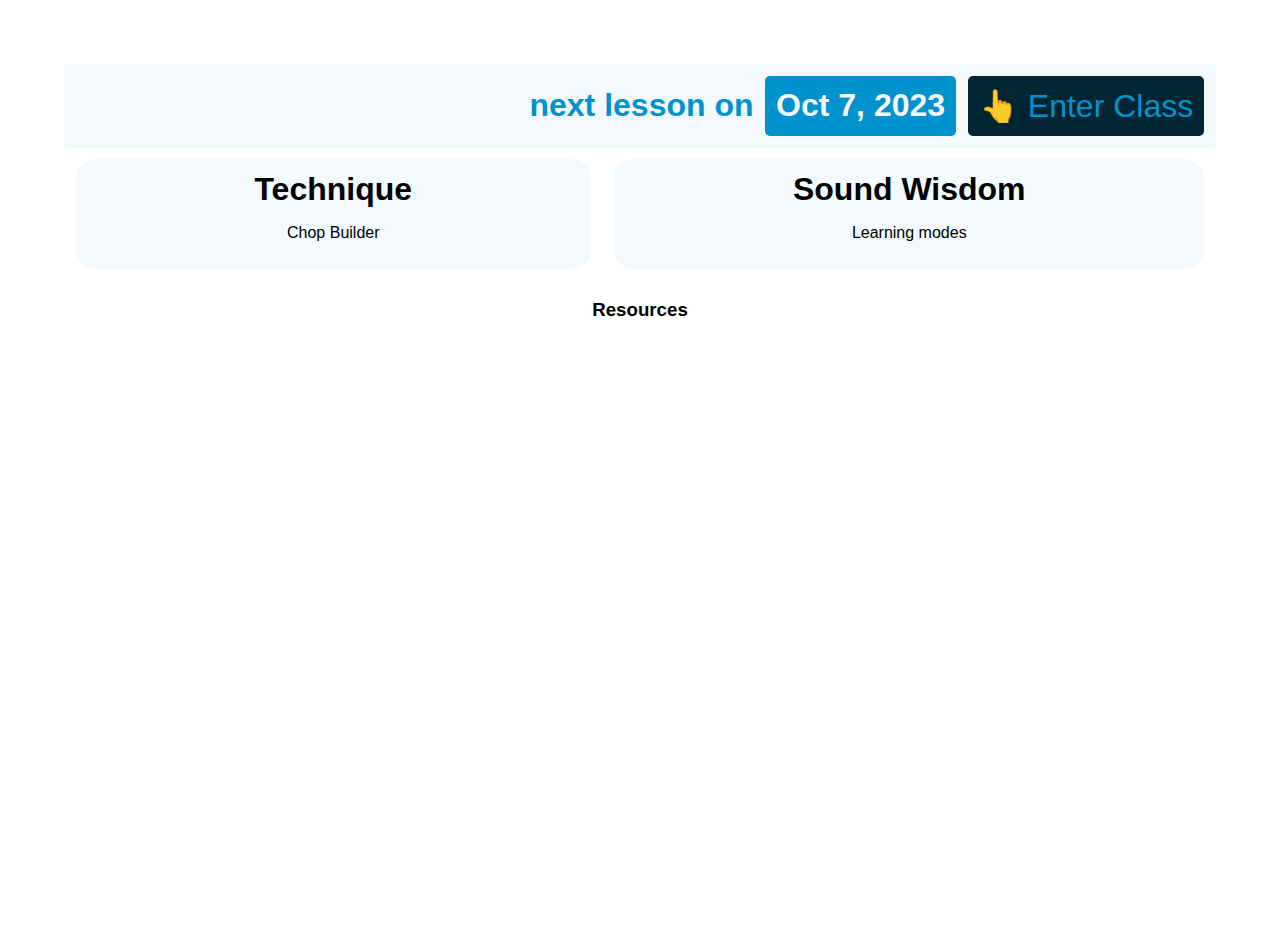
==== index.html @ 84da8ef7 "modified:   alex.css modified:   index.html" ====
<!DOCTYPE html>
<html lang="en">
  <head>
    <meta charset="UTF-8" />
    <meta name="viewport" content="width=device-width, initial-scale=1.0" />
    <title>Alex Virtual Studio</title>
    <link rel="stylesheet" href="alex.css" />
  </head>
  <body>
    <!--Next Lesson Date-->
    <header>
      <h1 class="next_lesson">next lesson on</h1>
      <h1 class="lesson_date">Oct 7, 2023</h1>
      <a
        href="https://us04web.zoom.us/j/8065763371?pwd=xdfckt8kTHu4rwi4Hjz7CuhjrWCZky.1"
        target="_blank"
        class="zoom_link"
        >👆 Enter Class</a
      >
    </header>
    <!--Homework-->
    <div class="homework_container">
      <!--Homework 1-->
      <div class="homework_item">
        <h1>Technique</h1>
        <p>Chop Builder</p>
      </div>
      <!--Homework 2-->
      <div class="homework_item">
        <h1>Sound Wisdom</h1>
        <p>Learning modes</p>
      </div>
    </div>
    <!--Metronome-->

    <section class="resources">
      <h3 style="text-align: center; margin-bottom: 2%">Resources</h3>
      <iframe
        class="metronome"
        src="https://guitarapp.com/metronome.html?embed=true"
        title="Online Metronome"
      >
      </iframe>
    </section>
  </body>
</html>
---- alex.css ----
:root {
  --main-color: hsl(197, 63%, 97%);
  --main-color-dark: hsl(197, 100%, 40%);
  --main-dark-color-darker: hsl(197, 100%, 10%);
  --main-semidark-color: #1b6b93;
  --main-medium-color: #4fc0d0;
  --main-bright-color: #a2ff86;
}

/* Body */
body {
  margin: 5%;
  font-family: "helvetica", sans-serif;
}

/* Header */
header {
  background-color: var(--main-color);
  border-radius: 5px;
  padding: 1%;
  display: flex;
  justify-content: flex-end;
  align-items: center;
}

/* Header Title */
h1 {
  font-size: 2em;
  margin: 0;
}

/* Next Lesson */
.next_lesson {
  text-align: center;
  color: var(--main-color-dark);
  padding: 1%;
}

/* Lesson Date */
.lesson_date {
  text-align: left;
  color: var(--main-color);
  background-color: var(--main-color-dark);
  padding: 1%;
  border-radius: 5px;
}

/* Zoom Link */
.zoom_link {
  display: inline-block;
  border: none;
  padding: 1%;
  margin-left: 1%;
  text-decoration: none;
  background-color: var(--main-dark-color-darker);
  color: var(--main-color-dark);
  text-align: center;
  font-size: 2em;
  border-radius: 5px;
  cursor: pointer;
  text-align: center;
  transition: background 250ms ease-in-out, transform 250ms ease;
  -webkit-appearance: none;
  -moz-appearance: none;
}

.zoom_link:hover {
  background-color: var(--main-medium-color);
  color: var(--main-color);
}

/* Homework Container */
.homework_container {
  display: flex;
  flex-direction: row;
  justify-content: space-between;
  flex-wrap: wrap;
}

/* Homework Item */
.homework_item {
  flex-grow: 1;
  background-color: var(--main-color);
  border-radius: 20px;
  color: var(--main-color-darker);
  padding: 1%;
  margin-top: 1%;
  margin: 1%;
  text-align: center;
}

/* Metronome */
.metronome {
  justify-content: center;
  width: 100%;
  height: 520px;
  border-style: none;
  border-radius: 20px;
}
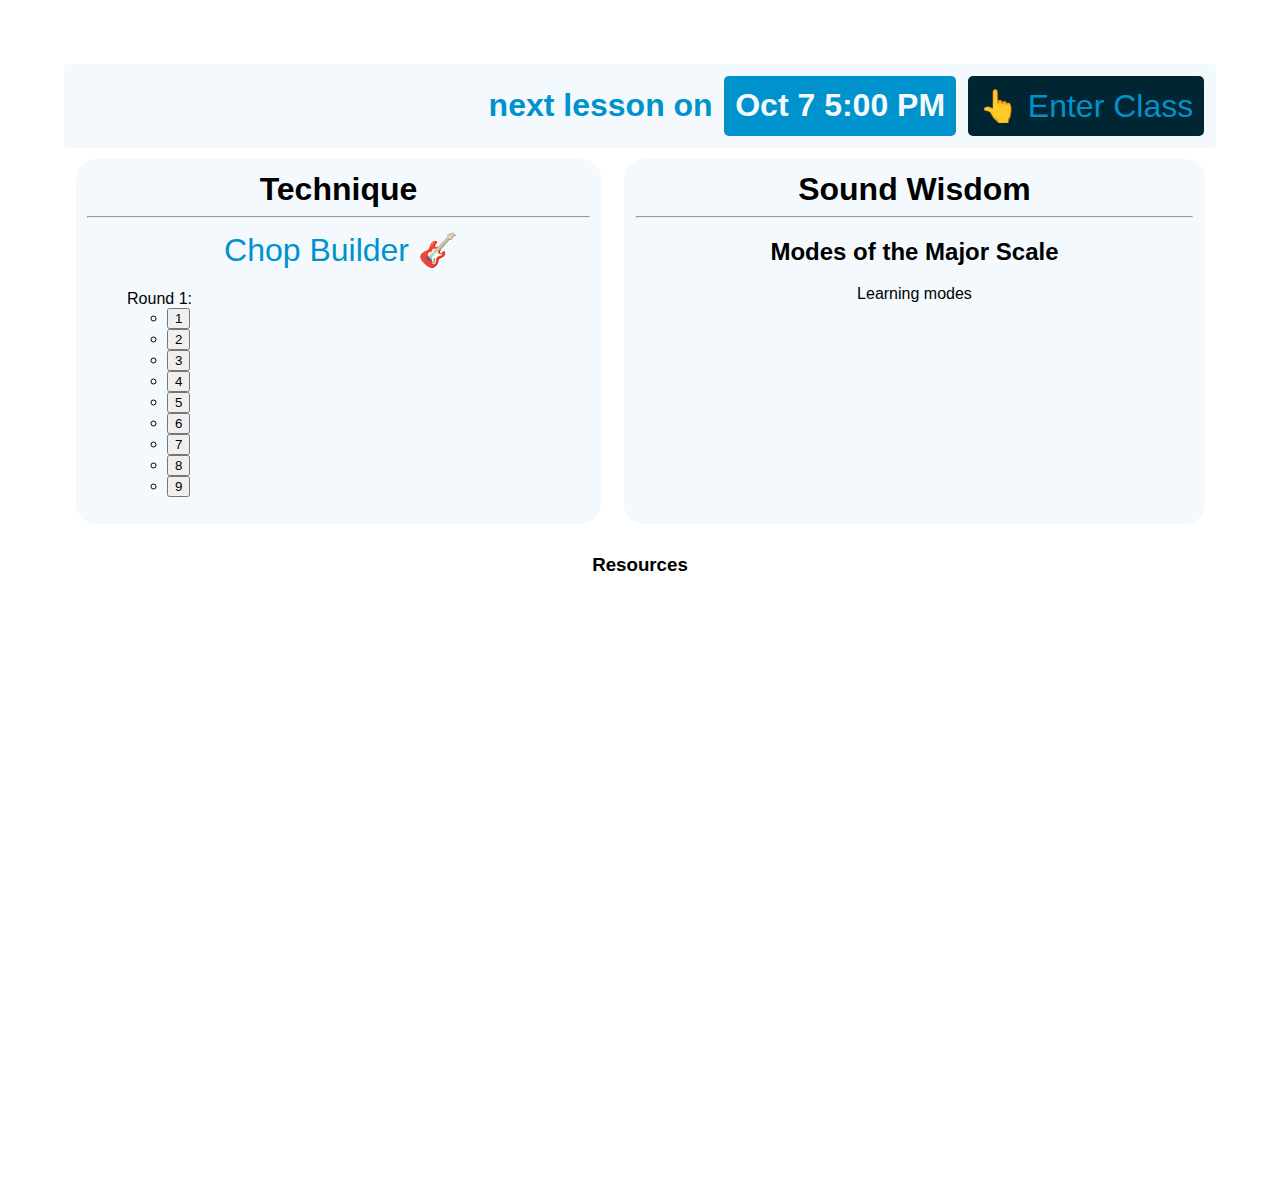
==== commit df8984f3: "modified:   alex.css modified:   index.html new file:   index.js" ====
--- a/index.html
+++ b/index.html
@@ -5,12 +5,13 @@
     <meta name="viewport" content="width=device-width, initial-scale=1.0" />
     <title>Alex Virtual Studio</title>
     <link rel="stylesheet" href="alex.css" />
+    <script src="index.js"></script>
   </head>
   <body>
     <!--Next Lesson Date-->
     <header>
       <h1 class="next_lesson">next lesson on</h1>
-      <h1 class="lesson_date">Oct 7, 2023</h1>
+      <h1 class="lesson_date">Oct 7 5:00 PM</h1>
       <a
         href="https://us04web.zoom.us/j/8065763371?pwd=xdfckt8kTHu4rwi4Hjz7CuhjrWCZky.1"
         target="_blank"
@@ -23,11 +24,64 @@
       <!--Homework 1-->
       <div class="homework_item">
         <h1>Technique</h1>
-        <p>Chop Builder</p>
+        <hr />
+        <div>
+          <a
+            href="https://hendrixologue.files.wordpress.com/2014/10/frank-gambale-chop-builder-tab.pdf"
+            class="guitar_link"
+            target="_blank"
+            >Chop Builder 🎸</a
+          >
+          <ul class="exercise_list">
+            Round 1:
+            <ul>
+              <li>
+                <button onclick="showEmoji('emoji1')">1</button>
+                <span id="emoji1" style="display: none"></span>
+              </li>
+              <li>
+                <button onclick="showEmoji('emoji2')">2</button>
+                <span id="emoji2" style="display: none"></span>
+              </li>
+              <li>
+                <button onclick="showEmoji('emoji3')">3</button>
+                <span id="emoji3" style="display: none"></span>
+              </li>
+              <li>
+                <button onclick="showEmoji('emoji4')">4</button>
+                <span id="emoji4" style="display: none"></span>
+              </li>
+              <li>
+                <button onclick="showEmoji('emoji5')">5</button>
+                <span id="emoji5" style="display: none"></span>
+              </li>
+              <li>
+                <button onclick="showEmoji('emoji6')">6</button>
+                <span id="emoji6" style="display: none"></span>
+              </li>
+              <li>
+                <button onclick="showEmoji('emoji7')">7</button>
+                <span id="emoji7" style="display: none"></span>
+              </li>
+              <li>
+                <button onclick="showEmoji('emoji8')">8</button>
+                <span id="emoji8" style="display: none"></span>
+              </li>
+              <li>
+                <button onclick="showEmoji('emoji9')">9</button>
+                <span id="emoji9" style="display: none"></span>
+              </li>
+            </ul>
+          </ul>
+        </div>
       </div>
       <!--Homework 2-->
       <div class="homework_item">
         <h1>Sound Wisdom</h1>
+        <hr />
+        <div>
+          <h2>Modes of the Major Scale</h2>
+        </div>
         <p>Learning modes</p>
       </div>
     </div>
--- a/alex.css
+++ b/alex.css
@@ -27,6 +27,10 @@
 h1 {
   font-size: 2em;
   margin: 0;
+}
+
+ul {
+  text-align: left;
 }
 
 /* Next Lesson */
@@ -69,6 +73,29 @@
   color: var(--main-color);
 }
 
+.guitar_link {
+  display: inline-block;
+  border: none;
+  padding: 1%;
+  margin-left: 1%;
+  text-decoration: none;
+  background-color: var(--main-dark-color);
+  color: var(--main-color-dark);
+  text-align: center;
+  font-size: 2em;
+  border-radius: 5px;
+  cursor: pointer;
+  text-align: center;
+  transition: background 250ms ease-in-out, transform 250ms ease;
+  -webkit-appearance: none;
+  -moz-appearance: none;
+}
+
+.guitar_link:hover {
+  background-color: var(--main-medium-color);
+  color: var(--main-color);
+}
+
 /* Homework Container */
 .homework_container {
   display: flex;
@@ -89,6 +116,11 @@
   text-align: center;
 }
 
+.exercise_list {
+  list-style: none;
+  text-align: left;
+  background-color: var(--main-color);
+}
 /* Metronome */
 .metronome {
   justify-content: center;
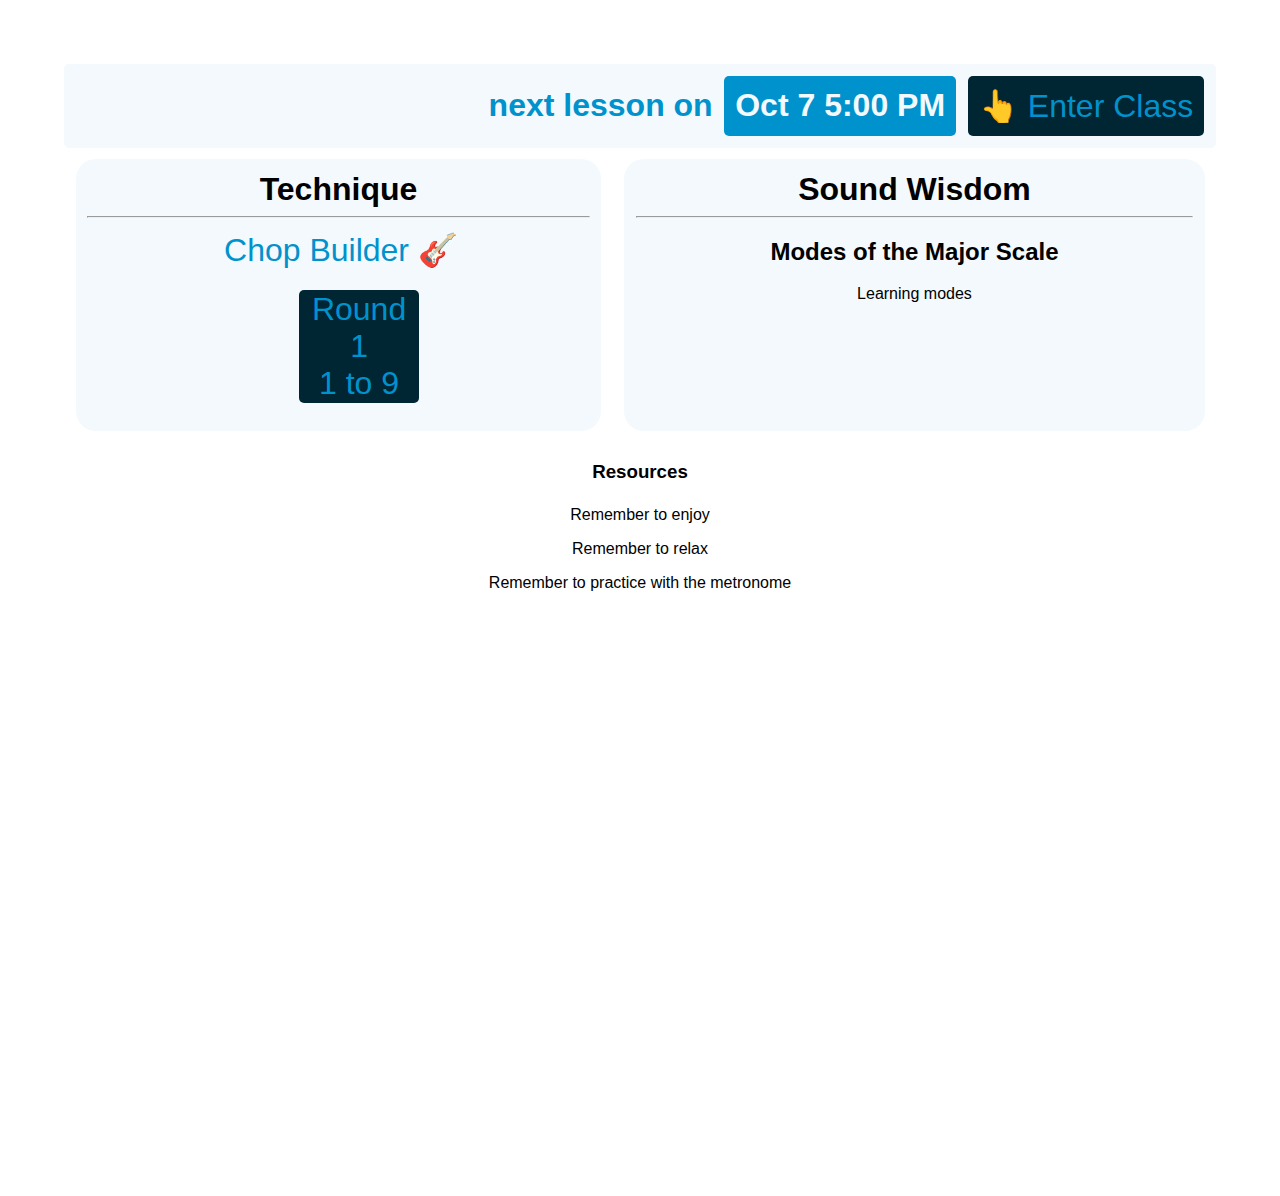
==== commit e2360677: "modified:   alex.css modified:   index.html modified:   index.js" ====
--- a/index.html
+++ b/index.html
@@ -33,45 +33,13 @@
             >Chop Builder 🎸</a
           >
           <ul class="exercise_list">
-            Round 1:
-            <ul>
-              <li>
-                <button onclick="showEmoji('emoji1')">1</button>
-                <span id="emoji1" style="display: none"></span>
-              </li>
-              <li>
-                <button onclick="showEmoji('emoji2')">2</button>
-                <span id="emoji2" style="display: none"></span>
-              </li>
-              <li>
-                <button onclick="showEmoji('emoji3')">3</button>
-                <span id="emoji3" style="display: none"></span>
-              </li>
-              <li>
-                <button onclick="showEmoji('emoji4')">4</button>
-                <span id="emoji4" style="display: none"></span>
-              </li>
-              <li>
-                <button onclick="showEmoji('emoji5')">5</button>
-                <span id="emoji5" style="display: none"></span>
-              </li>
-              <li>
-                <button onclick="showEmoji('emoji6')">6</button>
-                <span id="emoji6" style="display: none"></span>
-              </li>
-              <li>
-                <button onclick="showEmoji('emoji7')">7</button>
-                <span id="emoji7" style="display: none"></span>
-              </li>
-              <li>
-                <button onclick="showEmoji('emoji8')">8</button>
-                <span id="emoji8" style="display: none"></span>
-              </li>
-              <li>
-                <button onclick="showEmoji('emoji9')">9</button>
-                <span id="emoji9" style="display: none"></span>
-              </li>
-            </ul>
+            <li>
+              <button class="zoom_link">
+                Round 1 <br />
+                1 to 9
+              </button>
+              <span id="emoji1"></span>
+            </li>
           </ul>
         </div>
       </div>
@@ -88,7 +56,11 @@
     <!--Metronome-->
 
     <section class="resources">
-      <h3 style="text-align: center; margin-bottom: 2%">Resources</h3>
+      <h3 style="margin-bottom: 2%">Resources</h3>
+      <p>Remember to enjoy</p>
+      <p>Remember to relax</p>
+      <p>Remember to practice with the metronome</p>
+
       <iframe
         class="metronome"
         src="https://guitarapp.com/metronome.html?embed=true"
--- a/alex.css
+++ b/alex.css
@@ -117,8 +117,10 @@
 }
 
 .exercise_list {
+  display: flex;
+  justify-content: center;
   list-style: none;
-  text-align: left;
+
   background-color: var(--main-color);
 }
 /* Metronome */
@@ -129,3 +131,7 @@
   border-style: none;
   border-radius: 20px;
 }
+
+.resources {
+  text-align: center;
+}
